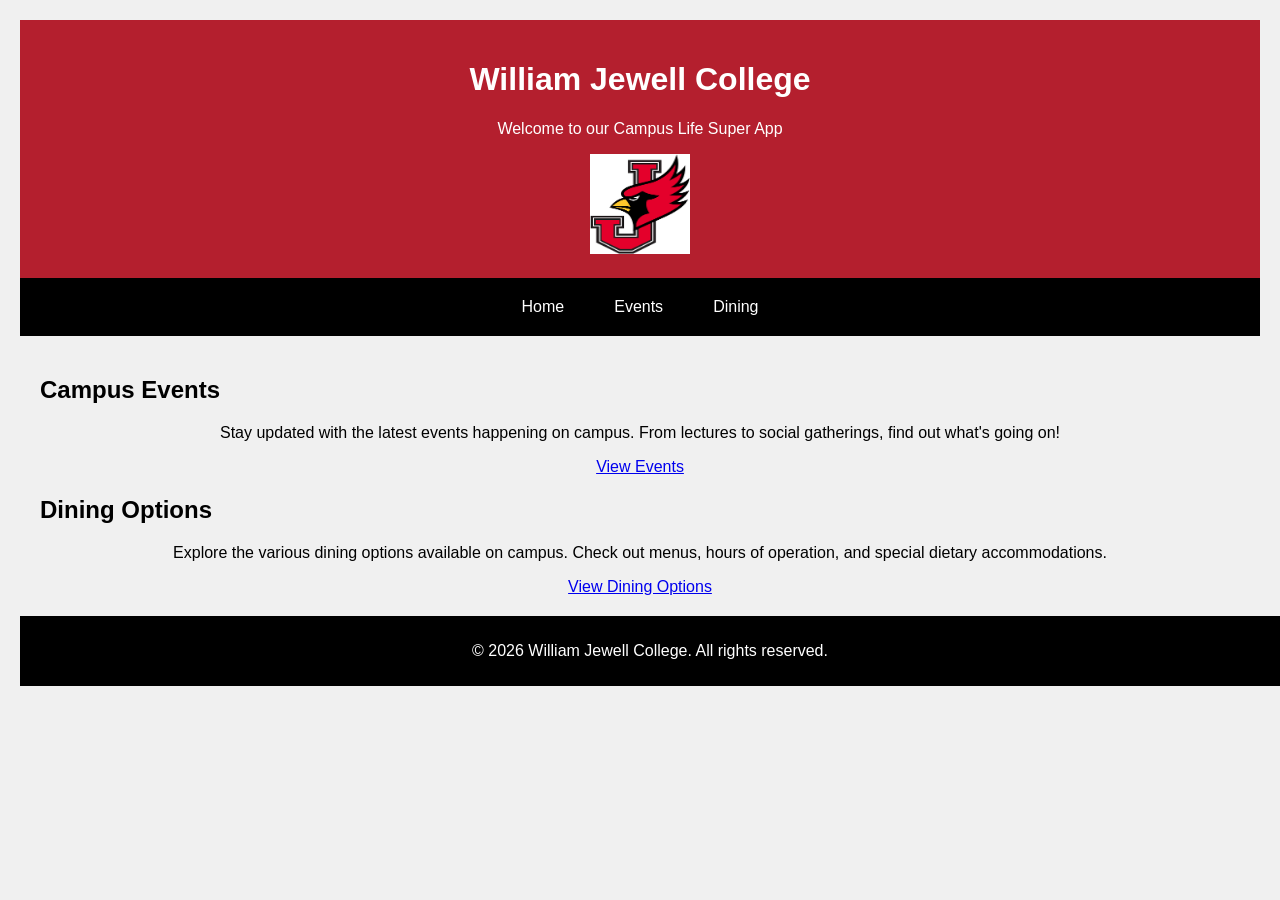
==== index.html @ 2cf7df70 "Added the three pages for the dining, events, and index pages. Also added the images folder with the" ====
<!DOCTYPE html>
<html lang="en">
<head>
    <meta charset="UTF-8">
    <meta name="viewport" content="width=device-width, initial-scale=1.0">
    <title>William Jewell College - Home</title>
    <link rel="stylesheet" href="style.css">
</head>
<body>
    <header>
        <h1>William Jewell College</h1>
        <p>Welcome to our Campus Life Super App</p>
        <img src="images/logos.png" alt="Cardinal logo" width="100" height="100">
    </header>

    <nav>
        <a href="index.html" class="nav-link">Home</a>
        <a href="events.html" class="nav-link">Events</a>
        <a href="dining.html" class="nav-link">Dining</a>
    </nav>

    <main>
        <!-- Campus Events Section -->
        <section id="campus-events">
            <h2>Campus Events</h2>
            <p>Stay updated with the latest events happening on campus. From lectures to social gatherings, find out what's going on!</p>
            <a href="events.html" class="btn btn-primary">View Events</a>
        </section>

        <!-- Campus Dining Section -->
        <section id="campus-dining">
            <h2>Dining Options</h2>
            <p>Explore the various dining options available on campus. Check out menus, hours of operation, and special dietary accommodations.</p>
            <a href="dining.html" class="btn btn-primary">View Dining Options</a>
        </section>
    </main>

    <footer>
        <p>&copy; 2026 William Jewell College. All rights reserved.</p>
    </footer>
</body>
</html>
---- style.css ----
/* Base styling */
body {
    display: flex;
    flex-direction: column;
    font-family: Arial, sans-serif;
    background-color: #f0f0f0;
    margin: 0;
    padding: 20px;
    text-align: center; /* Center everything by default */
}

/* Header */
header {
    background-color: #b41f2e;
    color: white;
    padding: 20px;
    text-align: center; /* Header content centered */
}

/* Navigation */
nav {
    background-color: #000000;
    display: flex;
    justify-content: center; /* center nav links horizontally */
    flex-wrap: wrap; /* wrap if screen is small */
}

nav a {
    color: white;
    padding: 15px 20px;
    text-decoration: none;
    display: inline-block;
    margin: 5px; /* spacing between links */
    text-align: center; 
}

nav a:hover {
    background-color: #b41f2e;
    transition: 0.3s;
}

/* Main content */
main {
    flex: 1;
    padding: 20px;
}

/* Section headings aligned left */
main h2 {
    text-align: left;
}

/* Keep paragraphs, links, and articles centered */
main p,
main a,
main h3,
main article {
    text-align: center;
}

main img {
    display: block;
    margin: 20px auto; /* center images */
}

/* Footer */
footer {
    background-color: #000000;
    color: white;
    padding: 10px;
    text-align: center;
    width: 100%;
}
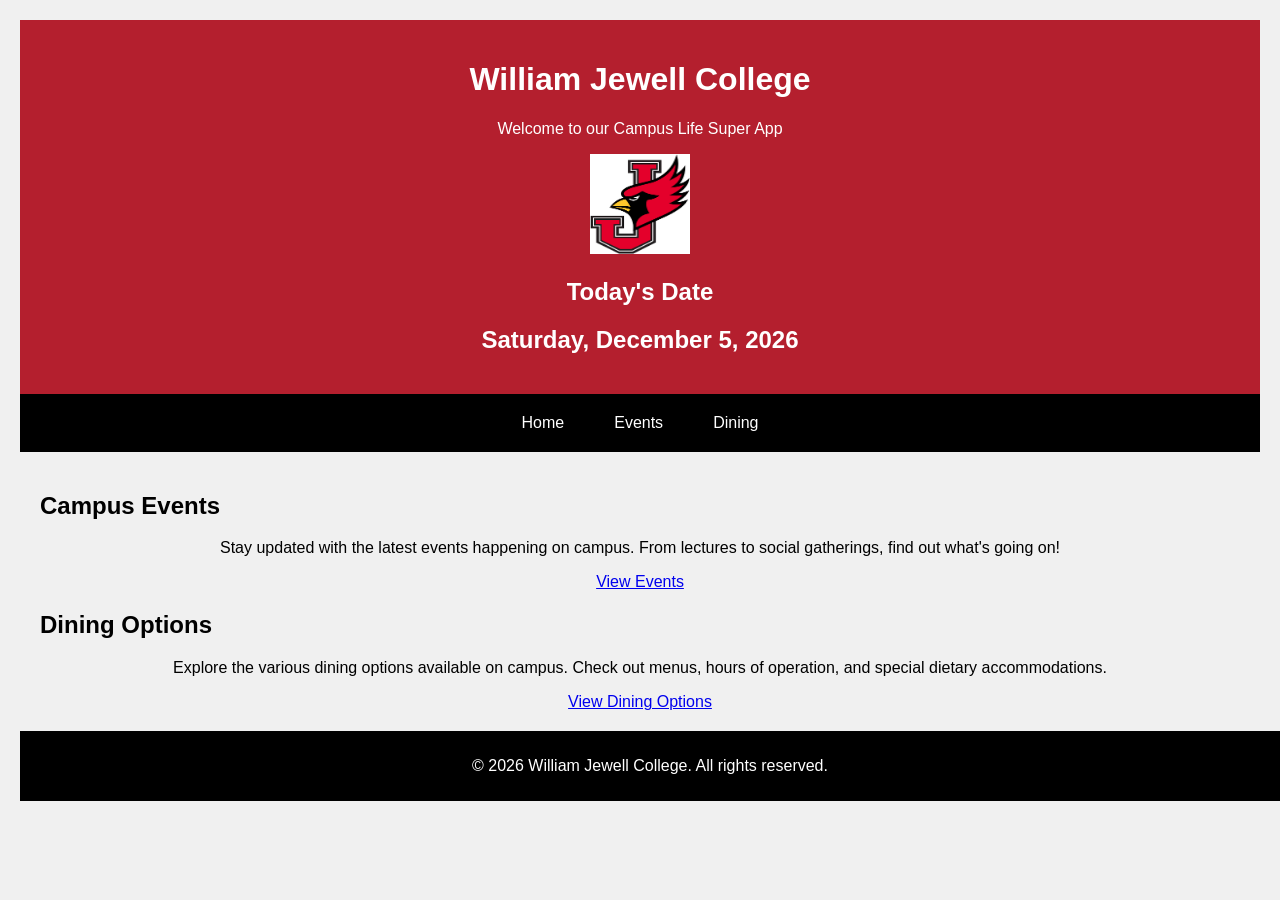
==== commit 870d18a9: "added to all the files including the script.js file and style file to make it look more like my coll" ====
--- a/index.html
+++ b/index.html
@@ -11,6 +11,10 @@
         <h1>William Jewell College</h1>
         <p>Welcome to our Campus Life Super App</p>
         <img src="images/logos.png" alt="Cardinal logo" width="100" height="100">
+        <section id="date-section">
+            <h2>Today's Date</h2>
+            <h2 id="date"></h2>
+        </section>
     </header>
 
     <nav>
@@ -20,14 +24,14 @@
     </nav>
 
     <main>
-        <!-- Campus Events Section -->
+        
         <section id="campus-events">
             <h2>Campus Events</h2>
             <p>Stay updated with the latest events happening on campus. From lectures to social gatherings, find out what's going on!</p>
             <a href="events.html" class="btn btn-primary">View Events</a>
         </section>
 
-        <!-- Campus Dining Section -->
+
         <section id="campus-dining">
             <h2>Dining Options</h2>
             <p>Explore the various dining options available on campus. Check out menus, hours of operation, and special dietary accommodations.</p>
@@ -38,5 +42,7 @@
     <footer>
         <p>&copy; 2026 William Jewell College. All rights reserved.</p>
     </footer>
+
+    <script src="script.js"></script>
 </body>
 </html>
--- a/style.css
+++ b/style.css
@@ -1,4 +1,4 @@
-/* Base styling */
+
 body {
     display: flex;
     flex-direction: column;
@@ -6,23 +6,23 @@
     background-color: #f0f0f0;
     margin: 0;
     padding: 20px;
-    text-align: center; /* Center everything by default */
+    text-align: center; 
 }
 
-/* Header */
+
 header {
     background-color: #b41f2e;
     color: white;
     padding: 20px;
-    text-align: center; /* Header content centered */
+    text-align: center; 
 }
 
-/* Navigation */
+
 nav {
     background-color: #000000;
     display: flex;
-    justify-content: center; /* center nav links horizontally */
-    flex-wrap: wrap; /* wrap if screen is small */
+    justify-content: center; 
+    flex-wrap: wrap; 
 }
 
 nav a {
@@ -30,7 +30,7 @@
     padding: 15px 20px;
     text-decoration: none;
     display: inline-block;
-    margin: 5px; /* spacing between links */
+    margin: 5px;
     text-align: center; 
 }
 
@@ -39,31 +39,34 @@
     transition: 0.3s;
 }
 
-/* Main content */
+
 main {
     flex: 1;
     padding: 20px;
+    display: flex;
+    flex-direction: column; 
 }
 
-/* Section headings aligned left */
+
 main h2 {
     text-align: left;
 }
 
-/* Keep paragraphs, links, and articles centered */
+
+
 main p,
 main a,
-main h3,
+
 main article {
     text-align: center;
 }
 
 main img {
     display: block;
-    margin: 20px auto; /* center images */
+    margin: 20px auto; 
 }
 
-/* Footer */
+
 footer {
     background-color: #000000;
     color: white;
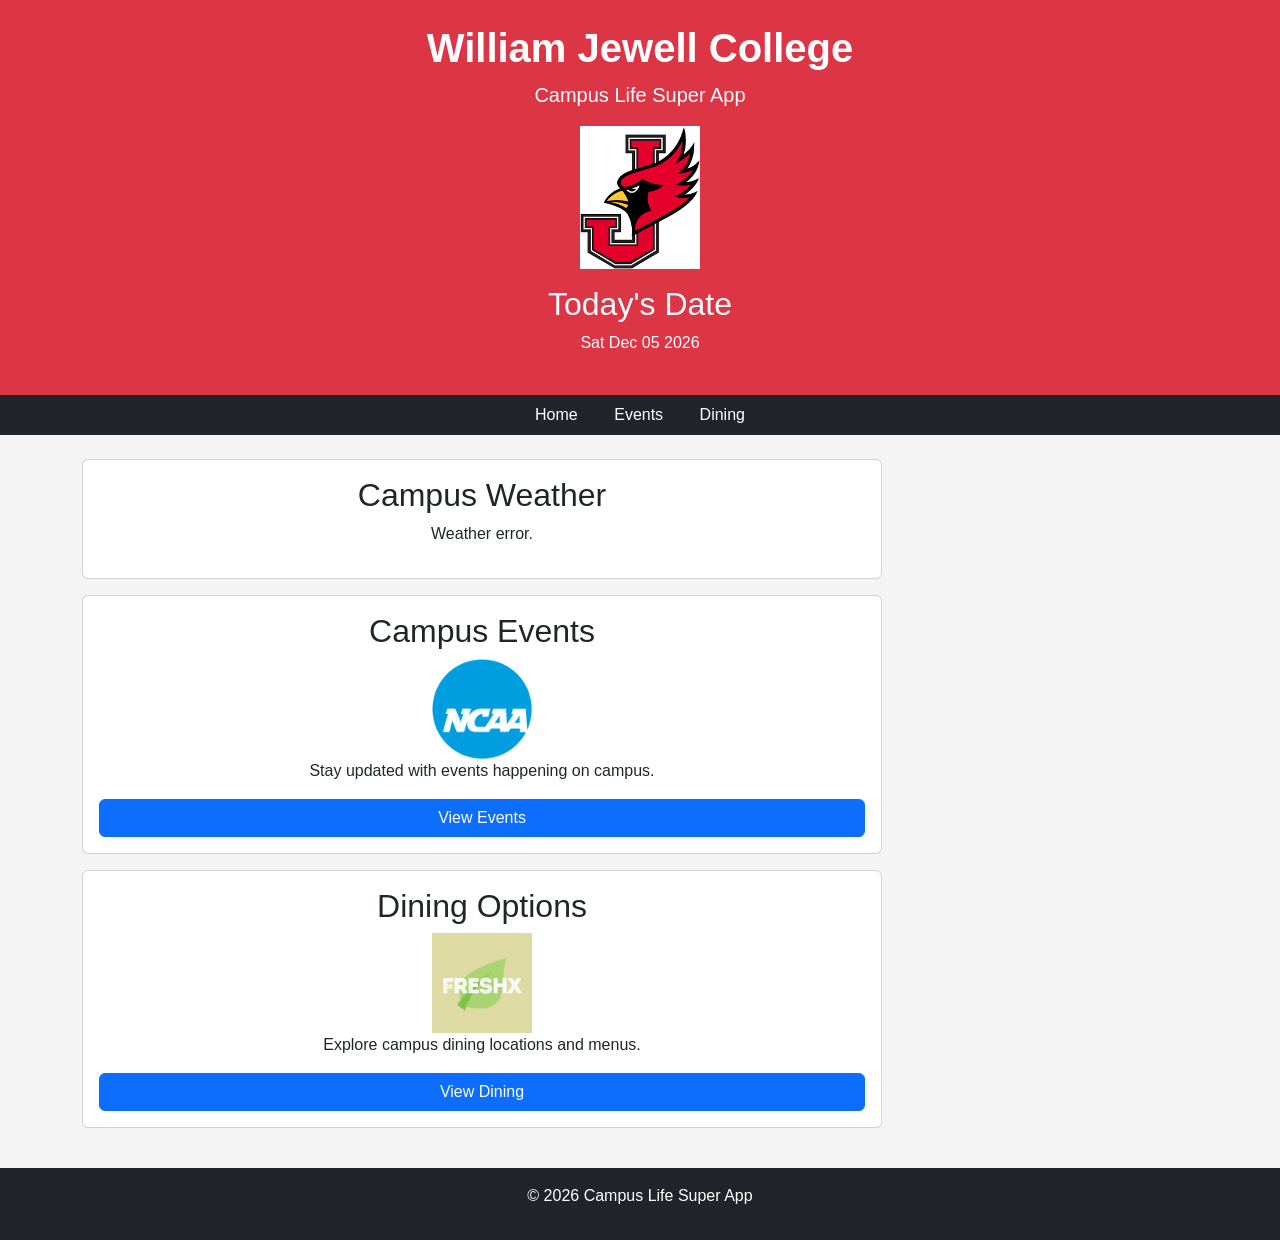
==== commit d3123ebb: "final MVP updates" ====
--- a/index.html
+++ b/index.html
@@ -3,46 +3,73 @@
 <head>
     <meta charset="UTF-8">
     <meta name="viewport" content="width=device-width, initial-scale=1.0">
-    <title>William Jewell College - Home</title>
+    <title>Campus Life Super App</title>
+    <link href="https://cdn.jsdelivr.net/npm/bootstrap@5.3.3/dist/css/bootstrap.min.css" rel="stylesheet">
     <link rel="stylesheet" href="style.css">
 </head>
+
 <body>
-    <header>
-        <h1>William Jewell College</h1>
-        <p>Welcome to our Campus Life Super App</p>
-        <img src="images/logos.png" alt="Cardinal logo" width="100" height="100">
-        <section id="date-section">
-            <h2>Today's Date</h2>
-            <h2 id="date"></h2>
-        </section>
-    </header>
 
-    <nav>
-        <a href="index.html" class="nav-link">Home</a>
-        <a href="events.html" class="nav-link">Events</a>
-        <a href="dining.html" class="nav-link">Dining</a>
-    </nav>
+<header class="text-center p-4 bg-danger text-white">
 
-    <main>
-        
-        <section id="campus-events">
-            <h2>Campus Events</h2>
-            <p>Stay updated with the latest events happening on campus. From lectures to social gatherings, find out what's going on!</p>
-            <a href="events.html" class="btn btn-primary">View Events</a>
-        </section>
+    <h1 class="fw-bold">William Jewell College</h1>
+    <p class="lead">Campus Life Super App</p>
 
+    <img src="images/logos.png"
+         alt="College logo"
+         class="img-fluid mx-auto d-block"
+         style="max-width: 120px;">
 
-        <section id="campus-dining">
-            <h2>Dining Options</h2>
-            <p>Explore the various dining options available on campus. Check out menus, hours of operation, and special dietary accommodations.</p>
-            <a href="dining.html" class="btn btn-primary">View Dining Options</a>
-        </section>
-    </main>
+    <section class="mt-3">
+        <h2>Today's Date</h2>
+        <p id="date"></p>
+    </section>
 
-    <footer>
-        <p>&copy; 2026 William Jewell College. All rights reserved.</p>
-    </footer>
+</header>
 
-    <script src="script.js"></script>
+<nav class="text-center p-2 bg-dark">
+    <a href="index.html" class="text-white mx-3">Home</a>
+    <a href="events.html" class="text-white mx-3">Events</a>
+    <a href="dining.html" class="text-white mx-3">Dining</a>
+</nav>
+
+<main class="container py-4">
+
+    <section class="card p-3 mb-3 text-center">
+        <h2>Campus Weather</h2>
+        <p id="weather-data">Loading weather...</p>
+    </section>
+
+    <section class="card p-3 mb-3 text-center">
+        <h2>Campus Events</h2>
+
+        <img src="images/NCAA_logo.svg.png"
+             alt="Cardinal logo"
+             class="img-fluid mx-auto d-block"
+             style="max-width: 100px;">
+
+        <p>Stay updated with events happening on campus.</p>
+        <a href="events.html" class="btn btn-primary">View Events</a>
+    </section>
+
+    <section class="card p-3 mb-3 text-center">
+        <h2>Dining Options</h2>
+
+        <img src="images/Fxlogo.png"
+             alt="FreshX logo"
+             class="img-fluid mx-auto d-block"
+             style="max-width: 100px;">
+
+        <p>Explore campus dining locations and menus.</p>
+        <a href="dining.html" class="btn btn-primary">View Dining</a>
+    </section>
+
+</main>
+
+<footer class="text-center p-3 bg-dark text-white">
+    <p>&copy; 2026 Campus Life Super App</p>
+</footer>
+
+<script src="script.js"></script>
 </body>
 </html>
--- a/style.css
+++ b/style.css
@@ -1,76 +1,42 @@
-
 body {
-    display: flex;
-    flex-direction: column;
     font-family: Arial, sans-serif;
-    background-color: #f0f0f0;
     margin: 0;
-    padding: 20px;
-    text-align: center; 
+    background: #f4f4f4;
+    text-align: center;
 }
 
-
 header {
-    background-color: #b41f2e;
+    background: #b41f2e;
     color: white;
     padding: 20px;
-    text-align: center; 
 }
 
-
 nav {
-    background-color: #000000;
-    display: flex;
-    justify-content: center; 
-    flex-wrap: wrap; 
+    background: black;
+    padding: 10px;
 }
 
 nav a {
     color: white;
-    padding: 15px 20px;
+    margin: 10px;
     text-decoration: none;
-    display: inline-block;
-    margin: 5px;
-    text-align: center; 
 }
 
 nav a:hover {
-    background-color: #b41f2e;
-    transition: 0.3s;
+    color: #b41f2e;
 }
 
-
 main {
-    flex: 1;
     padding: 20px;
-    display: flex;
-    flex-direction: column; 
 }
 
-
-main h2 {
-    text-align: left;
+.card {
+    max-width: 800px;
+    width: 100%;
 }
 
-
-
-main p,
-main a,
-
-main article {
-    text-align: center;
-}
-
-main img {
-    display: block;
-    margin: 20px auto; 
-}
-
-
 footer {
-    background-color: #000000;
+    background: black;
     color: white;
     padding: 10px;
-    text-align: center;
-    width: 100%;
 }
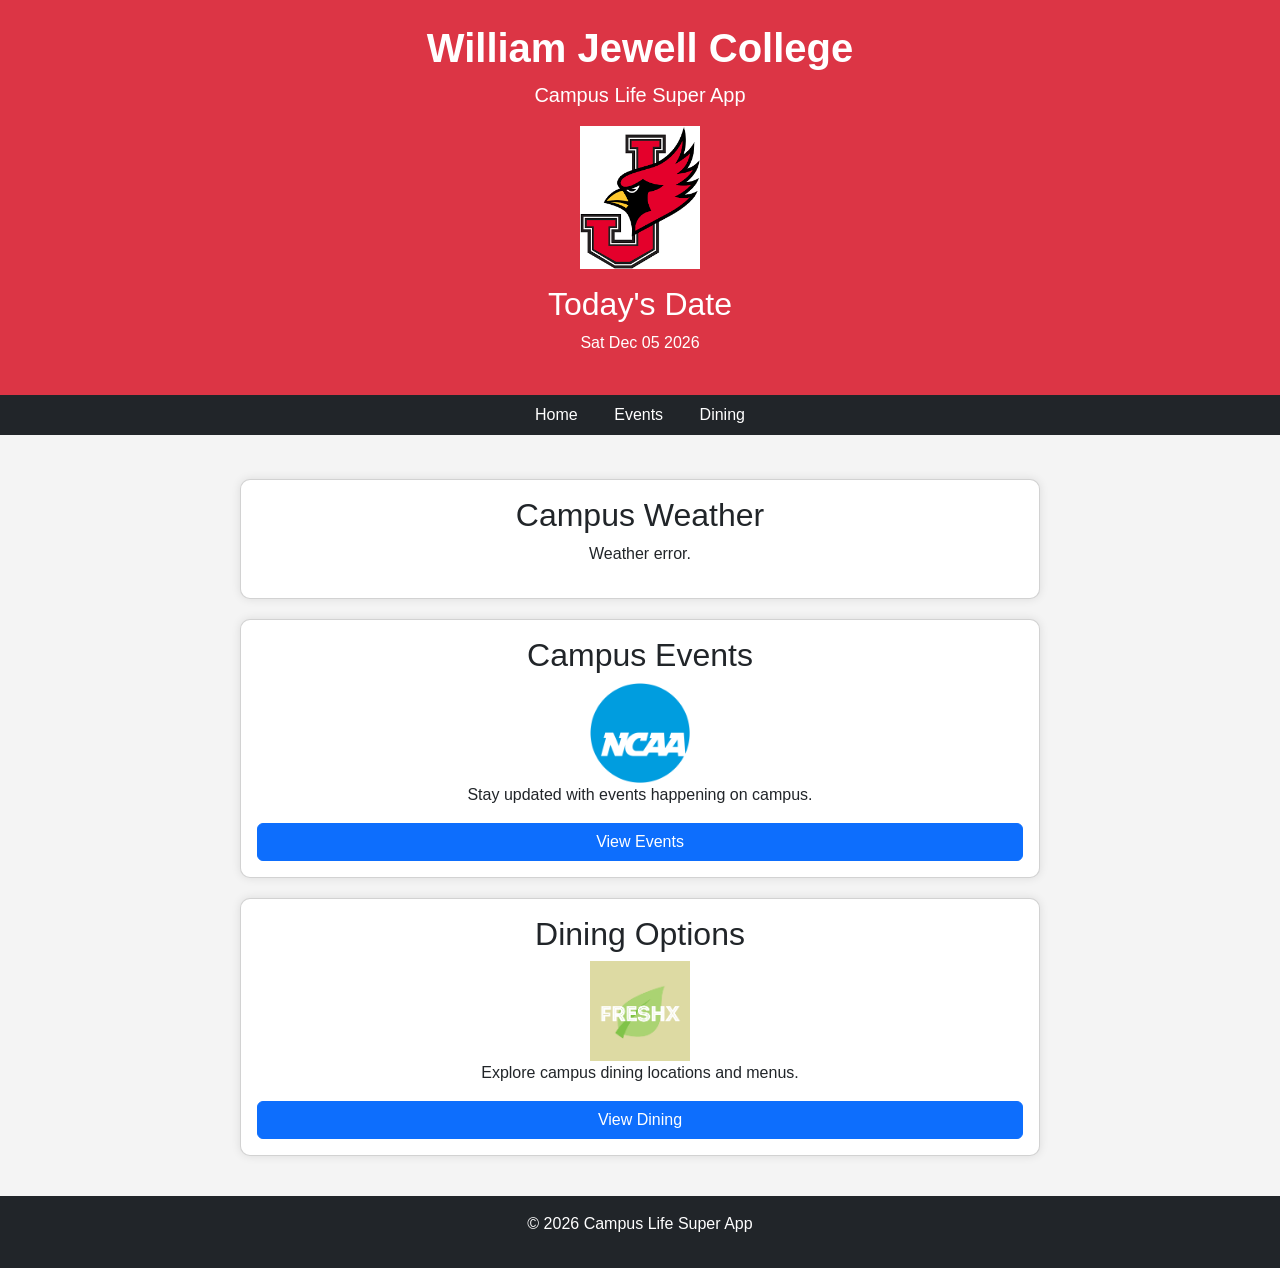
==== commit a4b8aff7: "switch new photos along with up date schedule and started my readme file." ====
--- a/index.html
+++ b/index.html
@@ -16,7 +16,7 @@
     <p class="lead">Campus Life Super App</p>
 
     <img src="images/logos.png"
-         alt="College logo"
+         alt="William Jewell College Cardinal mascot logo"
          class="img-fluid mx-auto d-block"
          style="max-width: 120px;">
 
@@ -44,7 +44,7 @@
         <h2>Campus Events</h2>
 
         <img src="images/NCAA_logo.svg.png"
-             alt="Cardinal logo"
+             alt="NCAA_logo logo"
              class="img-fluid mx-auto d-block"
              style="max-width: 100px;">
 
--- a/style.css
+++ b/style.css
@@ -31,8 +31,13 @@
 }
 
 .card {
-    max-width: 800px;
+    background: white;
+    padding: 20px;
+    margin: 20px auto;     /* centers horizontally */
     width: 100%;
+    max-width: 800px;     /* keeps it centered and not too wide */
+    border-radius: 10px;
+    box-shadow: 0px 0px 10px rgba(0,0,0,0.1);
 }
 
 footer {
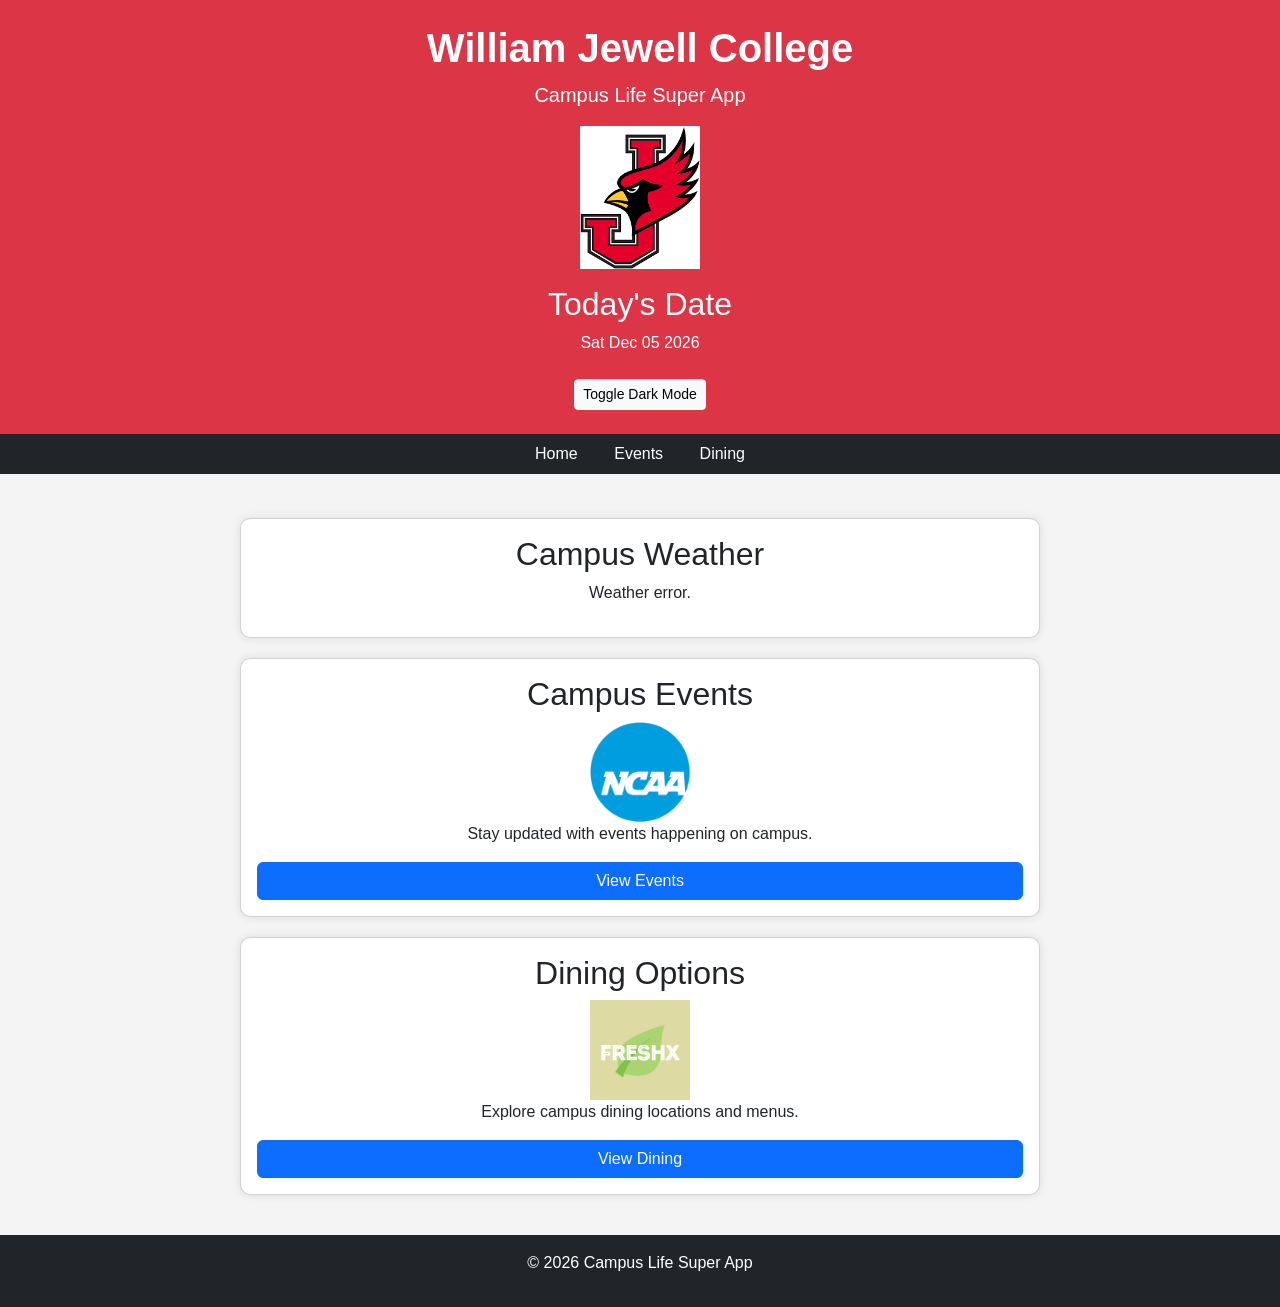
==== commit 04bfe71f: "added a dark mode toggle button to dining.html, added a date display to dining.html, and made minor " ====
--- a/index.html
+++ b/index.html
@@ -16,7 +16,7 @@
     <p class="lead">Campus Life Super App</p>
 
     <img src="images/logos.png"
-         alt="William Jewell College Cardinal mascot logo"
+         alt="College logo"
          class="img-fluid mx-auto d-block"
          style="max-width: 120px;">
 
@@ -24,6 +24,10 @@
         <h2>Today's Date</h2>
         <p id="date"></p>
     </section>
+
+    <button id="toggleBtn" class="btn btn-light btn-sm mt-2">
+        Toggle Dark Mode
+    </button>
 
 </header>
 
@@ -44,7 +48,7 @@
         <h2>Campus Events</h2>
 
         <img src="images/NCAA_logo.svg.png"
-             alt="NCAA_logo logo"
+             alt="Cardinal logo"
              class="img-fluid mx-auto d-block"
              style="max-width: 100px;">
 
--- a/style.css
+++ b/style.css
@@ -44,4 +44,91 @@
     background: black;
     color: white;
     padding: 10px;
-}+}
+
+@media (max-width: 768px) {
+
+    /* Stack nav links vertically */
+    nav a {
+        display: block;
+        margin: 8px 0;
+    }
+
+    /* Reduce header size */
+    header h1 {
+        font-size: 1.5rem;
+    }
+
+    /* Make cards tighter */
+    .card {
+        padding: 15px;
+        margin: 10px;
+    }
+
+    /* Scale images down slightly */
+    img {
+        max-width: 90%;
+        height: auto;
+    }
+
+    /* Buttons easier to tap */
+    .btn {
+        width: 100%;
+        margin-top: 5px;
+    }
+}
+
+
+@media (max-width: 480px) {
+
+    /* Smaller headings */
+    h1 {
+        font-size: 1.3rem;
+    }
+
+    h2 {
+        font-size: 1.2rem;
+    }
+
+    h3 {
+        font-size: 1.1rem;
+    }
+
+    /* Reduce padding for small screens */
+    header {
+        padding: 15px;
+    }
+
+    main {
+        padding: 10px;
+    }
+
+    /* Cards full width */
+    .card {
+        width: 100%;
+        margin: 10px 0;
+    }
+
+    /* Smaller images */
+    img {
+        max-width: 100%;
+    }
+}
+
+.dark-mode {
+    background-color: #121212;
+    color: white;
+}
+
+.dark-mode .card {
+    background-color: #1e1e1e;
+    color: white;
+}
+
+.dark-mode nav {
+    background-color: #000;
+}
+
+.dark-mode header {
+    background-color: #8b1a24;
+}
